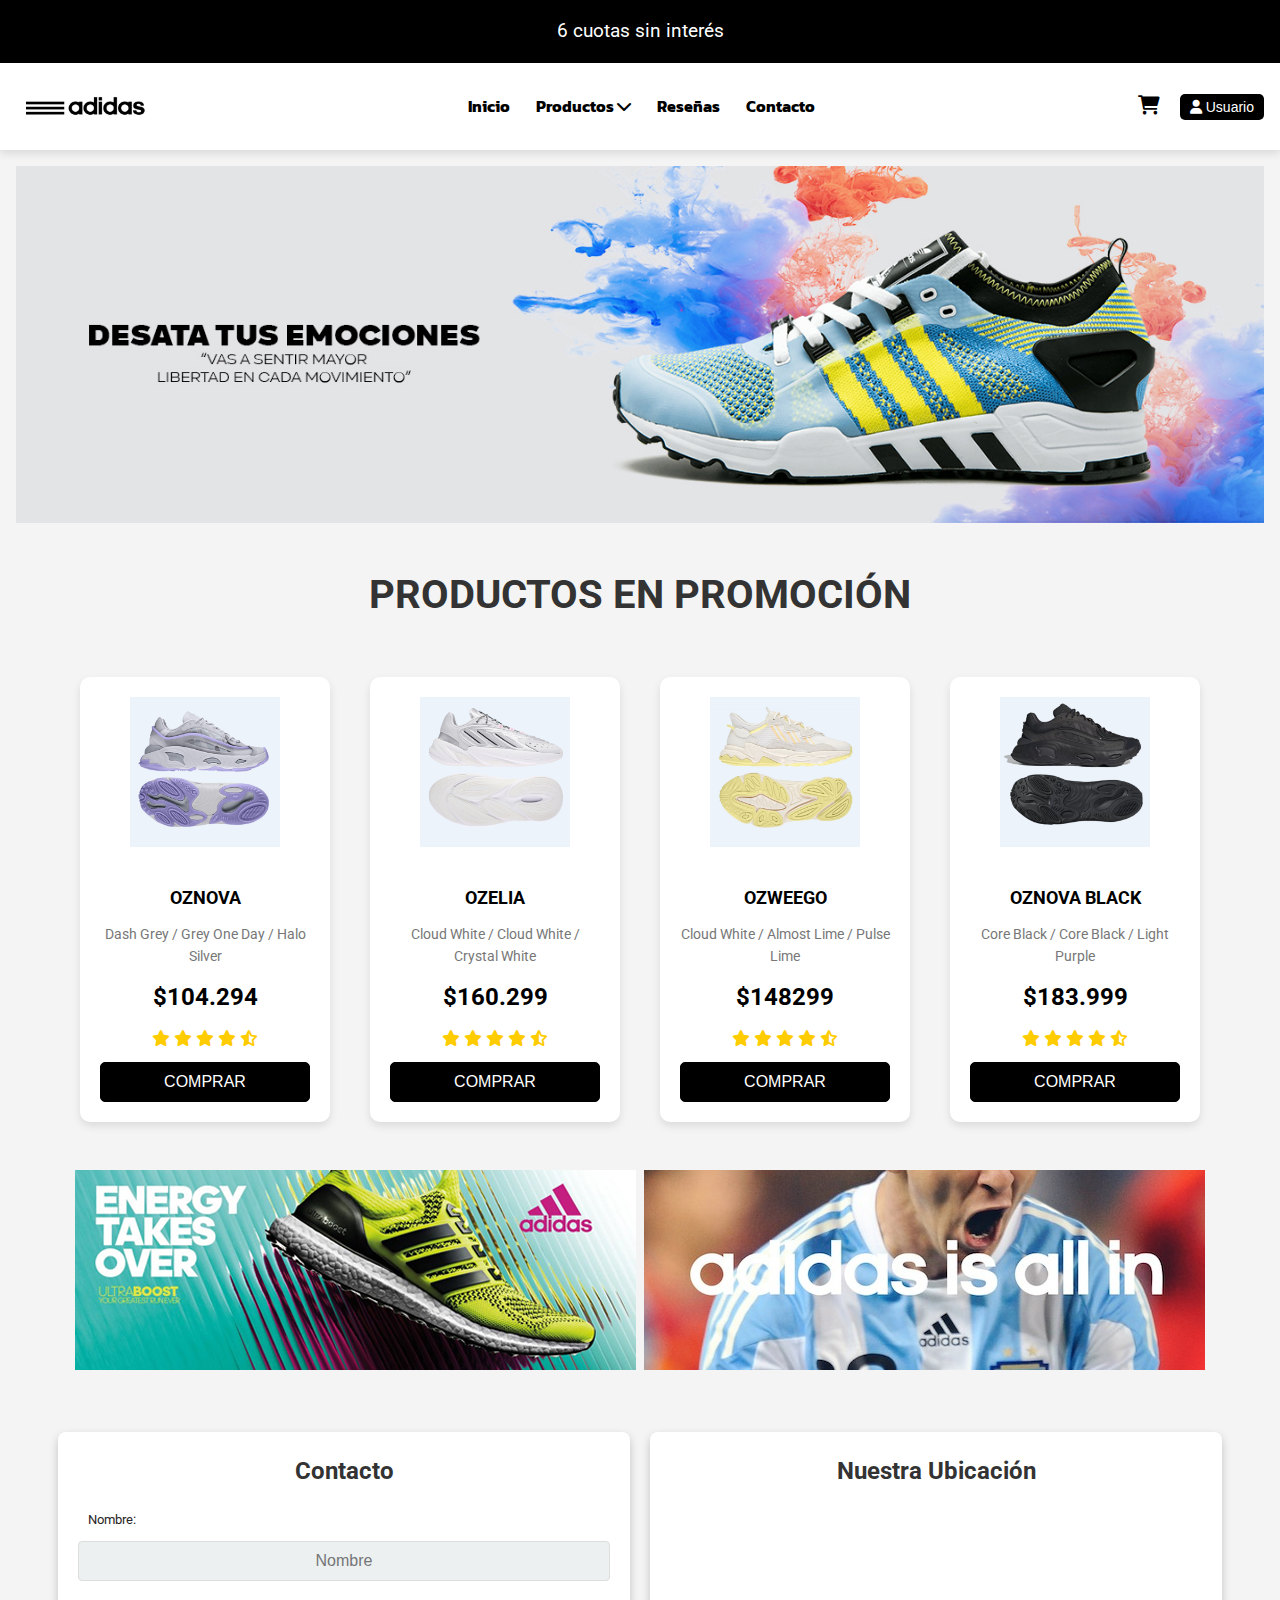
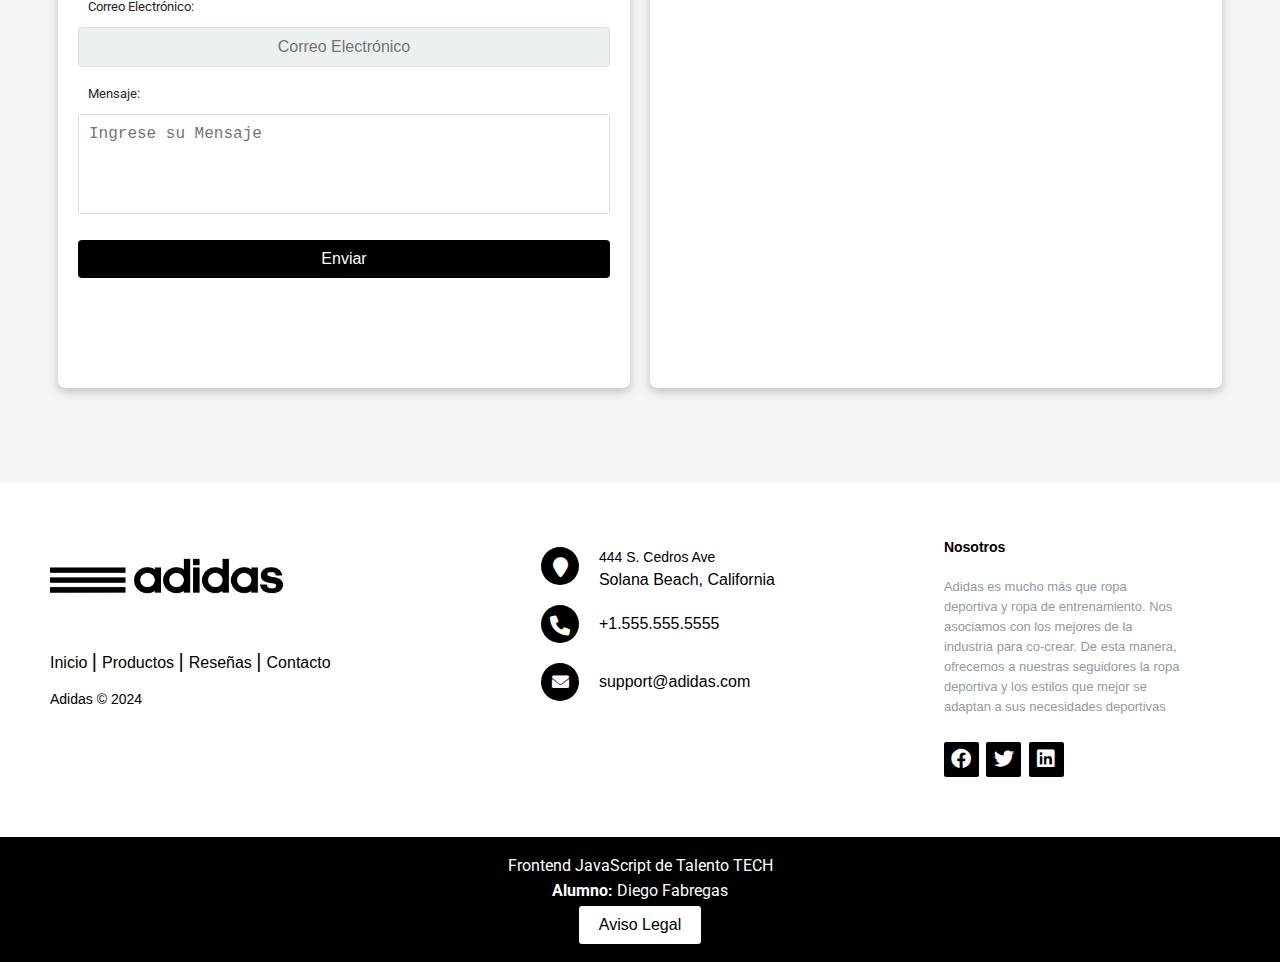
==== index.html @ f46378c2 "first commit" ====
<!DOCTYPE html>
<html lang="es">
<head>
    <meta charset="UTF-8">
    <meta name="viewport" content="width=device-width, initial-scale=1.0">
    <title>Frontend JavaScript de Talento TECH</title>
    <link rel="stylesheet" href="https://cdnjs.cloudflare.com/ajax/libs/font-awesome/6.0.0-beta3/css/all.min.css">
    <link rel="stylesheet" href="css/styles.css">
    <!-- Fuente Google--> 
    <link href="https://fonts.googleapis.com/css2?family=Kanit:wght@700&display=swap" rel="stylesheet">
    


       
</head>
<body>

    <header>       
        <div class="cuotas-text">6 cuotas sin interés</div> <!-- Texto centrado -->
    </header>

    <nav>
      <img src="logo.png" alt="Logo" class="logo"> <!-- Logo -->
      <ul id="menu">
          <li><a href="index.html">Inicio</a></li>
          <li>
            <a href="productos.html">Productos <i class="fas fa-chevron-down"></i></a>
              <ul class="submenu">
                  <li><a href="#">Hombre</a></li>
                  <li><a href="#">Mujer</a></li>
                  <li><a href="#">Niño</a></li>
              </ul>
          </li>
          <li><a href="reseñas.html">Reseñas</a></li>
          <li><a href="#contacto">Contacto</a></li>
      </ul>
      <div class="social-icons">
        <a href="#" target="_blank"><i class="fas fa-shopping-cart"></i> </a>
      </div>
      <a href="login.html" class="user-link">
          <button class="user-button">
              <i class="fa fa-user"></i> Usuario
          </button>
      </a>
      <div class="menu-icon" onclick="toggleMenu()">
          <span></span>
          <span></span>
          <span></span>
      </div>
  </nav>
  
  
    <main>
      <div class="popupBox">
        <div class="popupBox__content">
          <div class="close"></div>
          <div class="popupBox__img">
            <img src="img/imagenpoppus.jpg" alt="Gift Icon" />
          </div>
          <div class="popupBox__contentTwo">
            <h3 class="popupBox__title">GRAN OFERTA</h3>
            <h2 class="popupBox__titleTwo">20 %<span> Off</span></h2>
            <p class="popupBox__description">
                HACETE FANS Y CONSEGUÍ TÚ DESCUENTO  DE BIENVENIDA
            </p>
            <a href="#" class="popupBox__btn">¡Súmate ya!</a>          
          </div>
        </div>
      </div>

        <div class="image-container">
            <img src="img/banner.jpg" alt="Imagen de ancho completo">
        </div>

        <section>
         <!-- SECTION PRODUCTOS -->    
       
     <!-- SECTION PRODUCTOS -->    
       
     <section class="product-section">
      <h1 >PRODUCTOS EN PROMOCIÓN</h1>
  <div class="card-container">
  <!-- Tarjetas de productos -->
  <div class="card card-1">
  <img alt="A stylish wristwatch with a green strap" height="100" src="img/card1.jpg" width="100"/>
    <h2>
     OZNOVA 
    </h2>
    <p>
    Dash Grey / Grey One Day / Halo Silver
    </p>
    <div class="price">
    $104.294
    </div>
    <div class="stars">
        <i class="fas fa-star">
        </i>
        <i class="fas fa-star">
        </i>
        <i class="fas fa-star">
        </i>
        <i class="fas fa-star">
        </i>
        <i class="fas fa-star-half-alt">
        </i>
       </div>
     <button class="add-to-cart">
        COMPRAR
     </button>
    </div>
      <div class="card card-2">
       <img alt="A pair of red sports shoes" height="100" src="img/card2.jpg" width="100"/>
       <h2>
        OZELIA
       </h2>
       <p>
       Cloud White / Cloud White / Crystal White
       </p>
       <div class="price">
        $160.299
       </div>
       <div class="stars">
        <i class="fas fa-star">
        </i>
        <i class="fas fa-star">
        </i>
        <i class="fas fa-star">
        </i>
        <i class="fas fa-star">
        </i>
        <i class="fas fa-star-half-alt">
        </i>
       </div>
       <button class="add-to-cart">
        COMPRAR
       </button>
      </div>
      <div class="card card-3">
       <img alt="An orange T-shirt" height="100" src="img/card3.jpg" width="100"/>
       <h2>
        OZWEEGO
       </h2>
       <p>
        Cloud White / Almost Lime / Pulse Lime
       </p>
       <div class="price">
        $148299
       </div>
       <div class="stars">
        <i class="fas fa-star">
        </i>
        <i class="fas fa-star">
        </i>
        <i class="fas fa-star">
        </i>
        <i class="fas fa-star">
        </i>
        <i class="fas fa-star-half-alt">
        </i>
       </div>
       <button class="add-to-cart">
        COMPRAR
       </button>
      </div>
      <div class="card card-4">
          <img alt="A pair of red sports shoes" height="100" src="img/card4.jpg" width="100"/>
          <h2>
           OZNOVA BLACK
          </h2>
          <p>
          Core Black / Core Black / Light Purple
          </p>
          <div class="price">
           $183.999
          </div>
          <div class="stars">
           <i class="fas fa-star">
           </i>
           <i class="fas fa-star">
           </i>
           <i class="fas fa-star">
           </i>
           <i class="fas fa-star">
           </i>
           <i class="fas fa-star-half-alt">
           </i>
          </div>
          <button class="add-to-cart">
           COMPRAR
          </button>
         </div>
  </div>
</section> 
 
    


  <!--Slider-->
  <section>
    <div class="slide-wrap">
      <div class="slider-container">
        <div class="slider">
          <div class="slide" id="slide-1"><img src="img/slider1.jpg" alt="slider1"></div>
          <div class="slide" id="slide-2"><img src="img/slider4.jpg" alt="slider2"></div>
          <div class="slide" id="slide-6"><img src="img/slider6.jpg" alt="slider6"></div>
          <div class="slide" id="slide-3"><img src="img/slider3.jpg" alt="slider3"></div>        
          <div class="slide" id="slide-5"><img src="img/slider5.jpg" alt="slider5"></div>
          
        </div>
  
        <div class="slider">
          <div class="slide" id="slide-6"><img src="img/slider6.jpg" alt="slider6"></div>
          <div class="slide" id="slide-2"><img src="img/slider2.jpg" alt="slider2"></div>
          <div class="slide" id="slide-3"><img src="img/slider3.jpg" alt="slider3"></div>      
                  <div class="slide" id="slide-1"><img src="img/slider1.jpg" alt="slider1"></div>  
          <div class="slide" id="slide-5"><img src="img/slider5.jpg" alt="slider5"></div>
        </div>
      </div>
    </div>
  </section>
       

  <section class="contact-map-section">
    <div  id="contacto" class="contact-container">
        <h2>Contacto</h2>
        <form action="https://formspree.io/f/mwpkpbjp" method="POST">
            <label class="login-label" for="nombre">
                Nombre:
            </label>
            <input type="text" id="nombre" name="nombre" placeholder="Nombre" required>

            <label class="login-label" for="email">
                Correo Electrónico:
            </label>
            <input type="email" id="email" name="email" placeholder="Correo Electrónico" required>

            <label class="login-label" for="mensaje">
                Mensaje:
            </label>
            <textarea id="mensaje" name="mensaje" placeholder="Ingrese su Mensaje" required></textarea>

            <input type="submit" value="Enviar">
        </form>
    </div>
    <div class="map-container">
        <h2>Nuestra Ubicación</h2>
        <iframe
            src="https://www.google.com/maps/embed?pb=!1m18!1m12!1m3!1d3153.030083446524!2d-122.41941568468136!3d37.77492927975944!2m3!1f0!2f0!3f0!3m2!1i1024!2i768!4f13.1!3m3!1m2!1s0x808581ca5d6a2b5b%3A0x3d85bc3e4bcf4b4b!2sSan%20Francisco%2C%20California%2C%20EE. UU.!5e0!3m2!1ses!2sco!4v1633788171664!5m2!1ses!2sco"
            width="100%"
            height="450"
            style="border:0;"
            allowfullscreen=""
            loading="lazy"></iframe>
    </div>
</section>



</main>


<footer class="footer-distributed">

      <div class="footer-left">

       <img src="logo.png" alt="ADIDAS" height="50%" width="50%">

        <p class="footer-links">
          <a href="index.html" class="link-1">Inicio</a>
          
          <a href="pruductos.html">Productos</a>
        
          <a href="reselas.html">Reseñas</a>
        
          <a href="#contacto">Contacto</a>
          
          </p>

        <p class="footer-company-name">Adidas © 2024</p>
      </div>

      <div class="footer-center">

        <div>
          <i class="fa fa-map-marker"></i>
          <p><span>444 S. Cedros Ave</span> Solana Beach, California</p>
        </div>

        <div>
          <i class="fa fa-phone"></i>
          <p>+1.555.555.5555</p>
        </div>

        <div>
          <i class="fa fa-envelope"></i>
          <p><a href="mailto:support@company.com">support@adidas.com</a></p>
        </div>

      </div>

      <div class="footer-right">

        <p class="footer-company-about">
          <span>Nosotros</span>
          Adidas es mucho más que ropa deportiva y ropa de entrenamiento. Nos asociamos con los mejores de la industria para co-crear. De esta manera, ofrecemos a nuestras seguidores la ropa deportiva y los estilos que mejor se adaptan a sus necesidades deportivas
        </p>

        <div class="footer-icons">

          <a href="#"><i class="fab fa-facebook"></i></a>
          <a href="#"><i class="fab fa-twitter"></i></a>
          <a href="#"><i class="fab fa-linkedin"></i></a>
          

        

        </div>

      </div>

    </footer>

    <footer>
        <p> Frontend JavaScript de Talento TECH<p>         
          <strong>Alumno:</strong> Diego Fabregas </p>    <button class="legal-btn" onclick="mostrarAlerta()"">Aviso Legal</button>
    </footer>

    <script>
        function toggleMenu() {
            const menu = document.getElementById('menu');
            menu.classList.toggle('show'); // Añade o elimina la clase 'show' para mostrar/ocultar el menú
        }

         


    </script>
</body>
</html>
---- css/styles.css ----
@import url('https://fonts.googleapis.com/css2?family=Roboto:wght@400;700&display=swap');


* {
    margin: 0;
    padding: 0;
    box-sizing: border-box;
}

body {
  font-family: 'Roboto', sans-serif;
    line-height: 1.6;
    background-color: #f4f4f4;
}

/* Estilos para el header */
header {
    background-color: #000;
    color: #fff;
    padding: 1rem;
    display: flex;
    justify-content: center; /* Centrar el texto en el header */
    align-items: center;
}
main {
    padding: 1rem;
}

section {
    background-color: #f4f4f4;
    padding: 1rem;
    margin-bottom: 1rem;
}

footer {
background-color: #000000;
color: white;
text-align: center;
padding: 1rem;
position: relative;
bottom: 0;
width: 100%;
box-shadow: 0 4px 2px rgba(0, 0, 0, 0.5); 
}



.cuotas-text {
    font-size: 1.2rem;
    text-align: center;
    margin: 0; 
    white-space: nowrap; 
}

/* Estilos para el nav */

nav {
background-color: #fff;
padding: 0.8rem 1rem;
display: flex;
flex-direction: row; 
align-items: center;
justify-content: space-between; 
font-family: 'Kanit', sans-serif;
font-weight: 700;   
box-shadow: 0 4px 8px rgba(0, 0, 0, 0.1); 
}

.logo {
    height: 20%;
    margin: 10px; 
    }
    
nav .logo {
margin-right: auto; 
width: 120px; 
}

nav ul {
list-style-type: none;
display: flex;
justify-content: center; 
flex-grow: 1; 
margin: 0; 
padding: 0; 
gap: 10px; 
}

nav ul li {
margin: 0;
}

nav ul li a {
color: black;
text-decoration: none;
padding: 0.5rem 0.5rem; 
display: block;
}

nav ul li a:hover {
background-color: #000000;
color: #fff;
}

/* Estilo del botón de usuario */
.user-button {
border: none;
background-color: #000000; 
color: #fff; 
font-size: 14px; 
padding: 5px 10px; 
border-radius: 5px;
cursor: pointer;
transition: background-color 0.3s ease, border 0.3s ease;
margin-left: 20px; 
}

.user-button:hover {
background-color: #ffffff; 
color: #000000; 
border: 2px solid #000000; 
}


.social-icons {
margin-left: auto; 
}

.social-icons a {
color: black; 
text-decoration: none;
font-size: 1.2rem; 
}

.social-icons a:hover {
color: #ccc; 
}


/* Estilo del botón de usuario */
.user-button {
    border: none;
    background-color: #000000; 
    color: #fff; 
    font-size: 14px; 
    padding: 5px 10px; 
    border-radius: 5px;
    cursor: pointer;
    transition: background-color 0.3s ease, border 0.3s ease; 
    margin-left: 20px; 
}

.user-button:hover {
    background-color: #ffffff; 
    color: #000000; 
    border: 2px solid #000000;
}

/* Cambiar color de los iconos de redes sociales a negro */
.social-icons a {
    color: black; 
    text-decoration: none;
    font-size: 1.2rem; 
}

.social-icons a:hover {
    color: #ccc; 
}

/*IMAGEN BANNER*/  
.image-container {
    width: 100%;
    overflow: hidden; 
}

.image-container img {
    width: 100%; 
    height: auto; 
    object-fit: cover; 
}

/* Menú hamburguesa */
.menu-icon {
    display: none;
    cursor: pointer;
    font-size: 1.5rem;
    color: black;
}

.menu-icon span {
    display: block;
    height: 3px;
    width: 25px;
    background-color: black;
    margin: 5px 0;
}

/* Estilos para el submenú */
nav ul li {
position: relative; 
}

.submenu {
display: none; 
position: absolute; 
top: 100%; 
left: 0; 
background-color: #fff; 
box-shadow: 0 2px 5px rgba(0, 0, 0, 0.1); 
z-index: 1;
padding: 0; 
}

nav ul li:hover .submenu {
display: block;
}

.submenu li {
white-space: nowrap; 
}

.submenu li a {
padding: 0.5rem 1rem; 
display: block; 
color: black; 
}

.submenu li a:hover {
background-color: #000; 
color: #fff; 
}


/* POPUPS */
.popupBox {
position: fixed;
top: 50%;
left: 50%;
transform: translate(-50%, -50%);
display: none;
z-index: 1000; 
}

.popupBox__content {
position: relative;
width: 700px; 
height: 400px;
background: #fff;
border-radius: 20px; 
display: flex;
box-shadow: 0 4px 16px rgba(0, 0, 0, 0.3); 
}

.popupBox__img {
width: 350px; 
height: 100%;
display: flex;
justify-content: center;
align-items: center;
}

.popupBox__img img {
width: 90%; 
border-radius: 15px; 
}

.popupBox__contentTwo {
width: 350px; 
padding: 20px;
display: flex;
flex-direction: column; 
justify-content: center; 
text-align: center; 
}

.popupBox__title {
color: #ff0000;
font-weight: bold; 
font-size: 2.5em; 
margin-bottom: 10px; 
}

.popupBox__titleTwo {
font-size: 3.5em; 
color: #000000; 
margin: 10px 0;
text-shadow: 2px 2px 4px rgba(0, 0, 0, 0.2); 
}

.popupBox__description {
font-weight: 300; 
font-size: 1.2em; 
color: #666; 
margin: 15px 0; 
}

.popupBox__btn {
display: inline-block;
padding: 12px 24px;
background: #000000; 
text-decoration: none;
color: #fff; 
border-radius: 8px; 
transition: background 0.3s, transform 0.3s; 
}

.popupBox__btn:hover {
background-color: #ffffff;
color: #000000;
border: 2px solid #000000;
transform: translateY(-2px); 
}

.close {
position: absolute;
top: 15px;
right: 15px;
width: 40px;
height: 40px;
background: #f3f3f3 url(https://www.pikpng.com/pngl/m/302-3024308_close-icon-png-x-png-icon-clipart.png) no-repeat center;
background-size: 20px; 
z-index: 1100; 
cursor: pointer;
border-radius: 50%;
}

/* Para asegurar que los popups se vean bien en dispositivos móviles */
@media (max-width: 768px) {
    .popupBox__content {
        flex-direction: column;
        width: 98%;
        height: auto;
    }

    .popupBox__img {
        width: 100%;
        height: auto;
        padding: 20px;
    }

    .popupBox__img img {
        width: 70%;
    }

    .popupBox__contentTwo {
        width: 100%;
        padding: 20px;
    }
}



@media (min-width:576px) and (max-width:1000px)
{

}

@media (min-width:1001px) and (max-width:1200 px)
{

}

@media  (max-width:1201 px)
{
  
}



/*TARJETAS PRODUCTOS*/

.product-section h1 {
    text-align: center;
    font-size: 2.5rem;
    font-weight: bold;
    margin-bottom: 20px;
    color: #333; 
}

.titulo-promocion {
text-align: center; 
margin: 20px 0; 
font-size: 2rem;
color: #000;
}

.card-container {
display: flex;
gap: 40px;
margin-top: 30px; 
justify-content: center; 
flex-wrap: wrap; 
}

.card {
background-color: #fff;
border-radius: 10px;
box-shadow: 0 4px 8px rgba(0, 0, 0, 0.1);
width: 250px;
text-align: center;
padding: 20px;
margin-top: 20px; 
}
.card img {
width: 150px; 
height: 150px; 
object-fit: contain; 
margin-bottom: 20px;
}

.card h2 {
font-size: 18px;
margin: 10px 0;
}
.card p {
color: #777;
font-size: 14px;
margin: 10px 0;
}
.card .price {
font-size: 24px;
color: #000000; 
font-weight: bold; 
margin: 10px 0;
}
.card .stars {
color: #ffcc00;
margin: 10px 0;
}
.card .add-to-cart {
display: block;
width: 100%;
padding: 10px;
border: 1px solid #000000; 
border-radius: 5px;
background-color: #000000; 
color: #ffffff; 
font-size: 16px;
cursor: pointer;
transition: background-color 0.3s, border-color 0.3s;
}

.card .add-to-cart:hover {
background-color: #ffffff; 
color: #000000; 
border-color: #000000; 
}

/*TARJETA RESPONSIVE*/ 
@media (max-width: 768px) {
    .card {
        width: 330px; 
    }

    .card img {
        width: 200px; 
        height: 200px; 
    }
}

/* Slider */
/* Ajuste del margen entre sliders */
.slider-container {
    display: flex;
    flex-direction: row; /* Alinea los sliders en una fila */
    gap: 0.5em; /* Espacio reducido entre los sliders */
    justify-content: center; /* Centra los sliders horizontalmente */
  }
  
  .slider {
    width: 561px; /* Asegúrate de que sea lo suficientemente ancho */
    height: 200px; /* Ajusta a la altura de las imágenes */
    display: flex;
    overflow: hidden;
    scroll-behavior: smooth;
    scrollbar-width: none;
  }
  
  .slide {
    flex-shrink: 0; /* Previene que se reduzcan las imágenes */
    width: 100%; 
    height: 100%;
  }
  
  .slider::-webkit-scrollbar {
    display: none; /* Oculta el scrollbar */
  }
  
  .slide img {
    width: 561px; /* Ancho exacto de la imagen */
    height: 200px; /* Altura exacta de la imagen */
    object-fit: cover; /* Asegura que las imágenes no se deformen */
  }
  
  
  @media (max-width: 768px) {
    .slider {
      width: 100%;
      height: auto;
    }
  
    .slide {
      width: 100%;
    }
  
    .slide img {
      width: 100%;
      height: auto;
      object-fit: cover;
    }
  }
  




/* Cambios para responsive */

@media (max-width: 768px) {
nav {
flex-direction: column; 
}

.logo {
margin-bottom: 1rem; 
}

.social-icons {
margin: 0; 
display: flex; 
justify-content: center;
}

.social-icons a {
margin: 0 5px; 
}

nav ul {
flex-direction: column; 
display: none; 
position: static; 
background-color: white; 
z-index: 10;
padding: 1rem 0;
margin: 0; 
width: 100%; 
}

nav ul.show {
display: flex; 
}

.menu-icon {
display: block; 
margin: 1rem 0; 
}

.user-button {
margin: 0; 
}

.user-link {
margin-top: 1rem; 
}
}

.legal-btn {
background-color: white;          
color: black;                    
border: 2px solid black;        
border-radius: 5px;            
padding: 10px 20px;             
font-size: 16px;                
cursor: pointer;                
transition: background-color 0.3s; 
}

.legal-btn:hover {
background-color: lightgray;     
}



/* Estilos inicio de sesión */
.login {
    margin: 90px auto;
    width: 300px;
}

.login-screen {
    background-color: #FFF;
    padding: 20px;
    border-radius: 10px;
    box-shadow: #333 4px 4px 5px;
}

.centrartitulo {
    text-align: center;
    color: #777;
}


.login-label {
    color: #292524;
    font-size: 0.8rem;
    margin-top: 0.5em;  
    text-align: left; 
    display: block; 
    margin-left: 10px;
}

.control-group {
    margin-bottom: 10px;
}

input {
    text-align: center;
    background-color: #ECF0F1;
    border: 2px solid transparent;
    border-radius: 10px;
    font-size: 16px;
    font-weight: 200;
    padding: 10px 0;
    width: 250px;
    transition: border .5s;
    margin-top: 0.5em;  
}

input:focus {
    border: 2px solid #3498DB;
    box-shadow: none;
}

.btn {
    border: 2px solid transparent;
    background: #3498DB;
    color: #ffffff;
    font-size: 16px;
    line-height: 25px;
    padding: 10px 0;
    text-decoration: none;
    border-radius: 10px;
    transition: 0.25s;
    display: block;
    width: 250px;
    margin: 0 auto;
}

.btn:hover {
    background-color: #2980B9;
}

.login-link {
    font-size: 12px;
    color: #444;
    display: block;
    margin-top: 12px;
}

.credenciales {
    font-size: 12px; 
    color: #555; 
    text-align: left;
}

.container {
    display: flex;
    justify-content: center;
    align-items: center;
   
}

/* Sección de contacto */
.contact-map-section {
  display: flex;
  flex-wrap: wrap; /* Permitir que los elementos se ajusten en pantallas pequeñas */
  margin: 20px 0; /* Margen superior e inferior */
}

.contact-container,
.map-container {
  flex: 1; /* Hacer que cada contenedor ocupe el mismo espacio */
  min-width: 300px; /* Ancho mínimo para asegurarse de que el contenido no sea demasiado pequeño */
  margin: 10px; /* Espaciado entre los contenedores */
  background-color: #fff; /* Fondo blanco para los contenedores */
  border-radius: 8px; /* Bordes redondeados */
  box-shadow: 0 4px 10px rgba(0, 0, 0, 0.2); /* Sombra para el contenedor */
  padding: 20px; /* Espaciado interno */
  transition: transform 0.3s; /* Transición para efectos hover */
}



.contact-container h2,
.map-container h2 {
  text-align: center;
  margin-bottom: 20px;
  color: #333;
}

.contact-container input[type="text"],
.contact-container input[type="email"],
.contact-container textarea {
  width: 100%;
  padding: 10px;
  margin: 10px 0;
  border: 1px solid #ddd;
  border-radius: 4px;
  font-size: 16px;
}

.contact-container textarea {
  height: 100px;
  resize: none; /* Evitar el cambio de tamaño */
}

.contact-container input[type="submit"] {
  width: 100%;
  padding: 10px;
  background: #000;
  color: white;
  border: none;
  border-radius: 4px;
  font-size: 16px;
  cursor: pointer;
  transition: background 0.3s;
}

.contact-container input[type="submit"]:hover {
  background: #333;
}

/* Estilos responsivos */
@media (max-width: 768px) {
  .contact-map-section {
      flex-direction: column; /* Cambiar a columna en pantallas pequeñas */
      align-items: center; /* Centrar los elementos */
  }

  .contact-container,
  .map-container {
      max-width: 90%; /* Reducir el ancho máximo para que no ocupen todo el espacio */
      margin: 10px auto; /* Margen vertical entre contenedores y centrar horizontalmente */
      padding: 15px; /* Ajustar el padding para pantallas pequeñas */
      height: auto; /* Ajustar la altura a auto para contenido variable */
  }

  .map-container {
      height: 300px; /* Ajustar altura para el mapa también */
  }

  .contact-container h2,
  .map-container h2 {
      font-size: 1.5em; /* Ajustar el tamaño de fuente para títulos en móviles */
  }
}

@media (max-width: 480px) {
  .contact-container,
  .map-container {
      max-width: 100%; /* Hacer que ocupen todo el ancho en pantallas muy pequeñas */
  }

  .contact-container input[type="text"],
  .contact-container input[type="email"],
  .contact-container textarea,
  .contact-container input[type="submit"] {
      font-size: 14px; /* Ajustar tamaño de fuente en dispositivos pequeños */
  }
}



/*Footer*/
.footer-distributed{
    background: #ffffff;
    box-shadow: 0 1px 1px 0 rgba(0, 0, 0, 0.12);
    box-sizing: border-box;
    width: 100%;
    text-align: left;
    font: bold 16px sans-serif;
    padding: 55px 50px;
  }
  
  .footer-distributed .footer-left,
  .footer-distributed .footer-center,
  .footer-distributed .footer-right{
    display: inline-block;
    vertical-align: top;
  }
  
  /* Footer left */
  
  .footer-distributed .footer-left{
    width: 40%;
  }
  
  /* The company logo */
  
  .footer-distributed h3{
    color:  #000000;
    font: normal 36px 'Open Sans', cursive;
    margin: 0;
  }
  
  .footer-distributed h3 span{
    color:  rgb(0, 0, 0);
  }
  
  /* Footer links */
  
  .footer-distributed .footer-links{
    color:  #000000;
    margin: 20px 0 12px;
    padding: 0;
  }
  
  .footer-distributed .footer-links a{
    display:inline-block;
    line-height: 1.8;
    font-weight:400;
    text-decoration: none;
    color:  inherit;
  }
  
  .footer-distributed .footer-company-name{
    color:  #000000;
    font-size: 14px;
    font-weight: normal;
    margin: 0;
  }
  
  /* Footer Center */
  
  .footer-distributed .footer-center{
    width: 35%;
  }
  
  .footer-distributed .footer-center i{
    background-color: #000000;
    color: #ffffff;
    font-size: 20px;
    width: 38px;
    height: 38px;
    border-radius: 50%;
    text-align: center;
    line-height: 42px;
    margin: 10px 15px;
    vertical-align: middle;
  }
  
  .footer-distributed .footer-center i.fa-envelope{
    font-size: 17px;
    line-height: 38px;
  }
  
  .footer-distributed .footer-center p{
    display: inline-block;
    color: #000000;
    font-weight:400;
    vertical-align: middle;
    margin:0;
  }
  
  .footer-distributed .footer-center p span{
    display:block;
    font-weight: normal;
    font-size:14px;
    line-height:2;
  }
  
  .footer-distributed .footer-center p a{
    color:  rgb(0, 0, 0);
    text-decoration: none;;
  }
  
  .footer-distributed .footer-links a:before {
    content: "|";
    font-weight:300;
    font-size: 20px;
    left: 0;
    color: #000000;
    display: inline-block;
    padding-right: 5px;
  }
  
  .footer-distributed .footer-links .link-1:before {
    content: none;
  }
  
  /* Footer Right */
  
  .footer-distributed .footer-right{
    width: 20%;
  }
  
  .footer-distributed .footer-company-about{
    line-height: 20px;
    color:  #92999f;
    font-size: 13px;
    font-weight: normal;
    margin: 0;
  }
  
  .footer-distributed .footer-company-about span{
    display: block;
    color:  #000000;
    font-size: 14px;
    font-weight: bold;
    margin-bottom: 20px;
  }
  
  .footer-distributed .footer-icons{
    margin-top: 25px;
  }
  
  .footer-distributed .footer-icons a{
    display: inline-block;
    width: 35px;
    height: 35px;
    cursor: pointer;
    background-color:  #000000;
    border-radius: 2px;
  
    font-size: 20px;
    color: #ffffff;
    text-align: center;
    line-height: 35px;
  
    margin-right: 3px;
    margin-bottom: 5px;
  }
  
  /* If you don't want the footer to be responsive, remove these media queries */
  
  @media (max-width: 880px) {
  
    .footer-distributed{
      font: bold 14px sans-serif;
    }
  
    .footer-distributed .footer-left,
    .footer-distributed .footer-center,
    .footer-distributed .footer-right{
      display: block;
      width: 100%;
      margin-bottom: 40px;
      text-align: center;
    }
  
    .footer-distributed .footer-center i{
      margin-left: 0;
    }
  
  }

  /*reseñas*/
  .reviews-section {
    text-align: center !important; /* Centra el texto */
    padding: 20px;
}

.reviews-container {
    display: grid;
    grid-template-columns: repeat(auto-fill, minmax(250px, 1fr)); /* Crea columnas responsivas */
    gap: 20px; /* Espaciado entre tarjetas */
    justify-items: center; /* Centra las tarjetas dentro de la cuadrícula */
    margin-top: 20px;
}

.review-card {
    background: #fff; /* Fondo blanco para las tarjetas */
    border-radius: 8px;
    padding: 15px;
    box-shadow: 0 2px 10px rgba(0, 0, 0, 0.1);
    text-align: center; /* Centra el texto dentro de la tarjeta */
    width: 100%; /* Asegura que la tarjeta use todo el ancho disponible */
    max-width: 300px; /* Limita el ancho máximo de la tarjeta */
}

.customer-photo img {
    width: 80px; /* Ajusta el tamaño de la imagen */
    height: 80px; /* Ajusta el tamaño de la imagen */
    border-radius: 50%; /* Hace la imagen redonda */
    object-fit: cover; /* Asegura que la imagen se recorte correctamente */
    margin-bottom: 10px; /* Espacio entre la imagen y el texto */
}
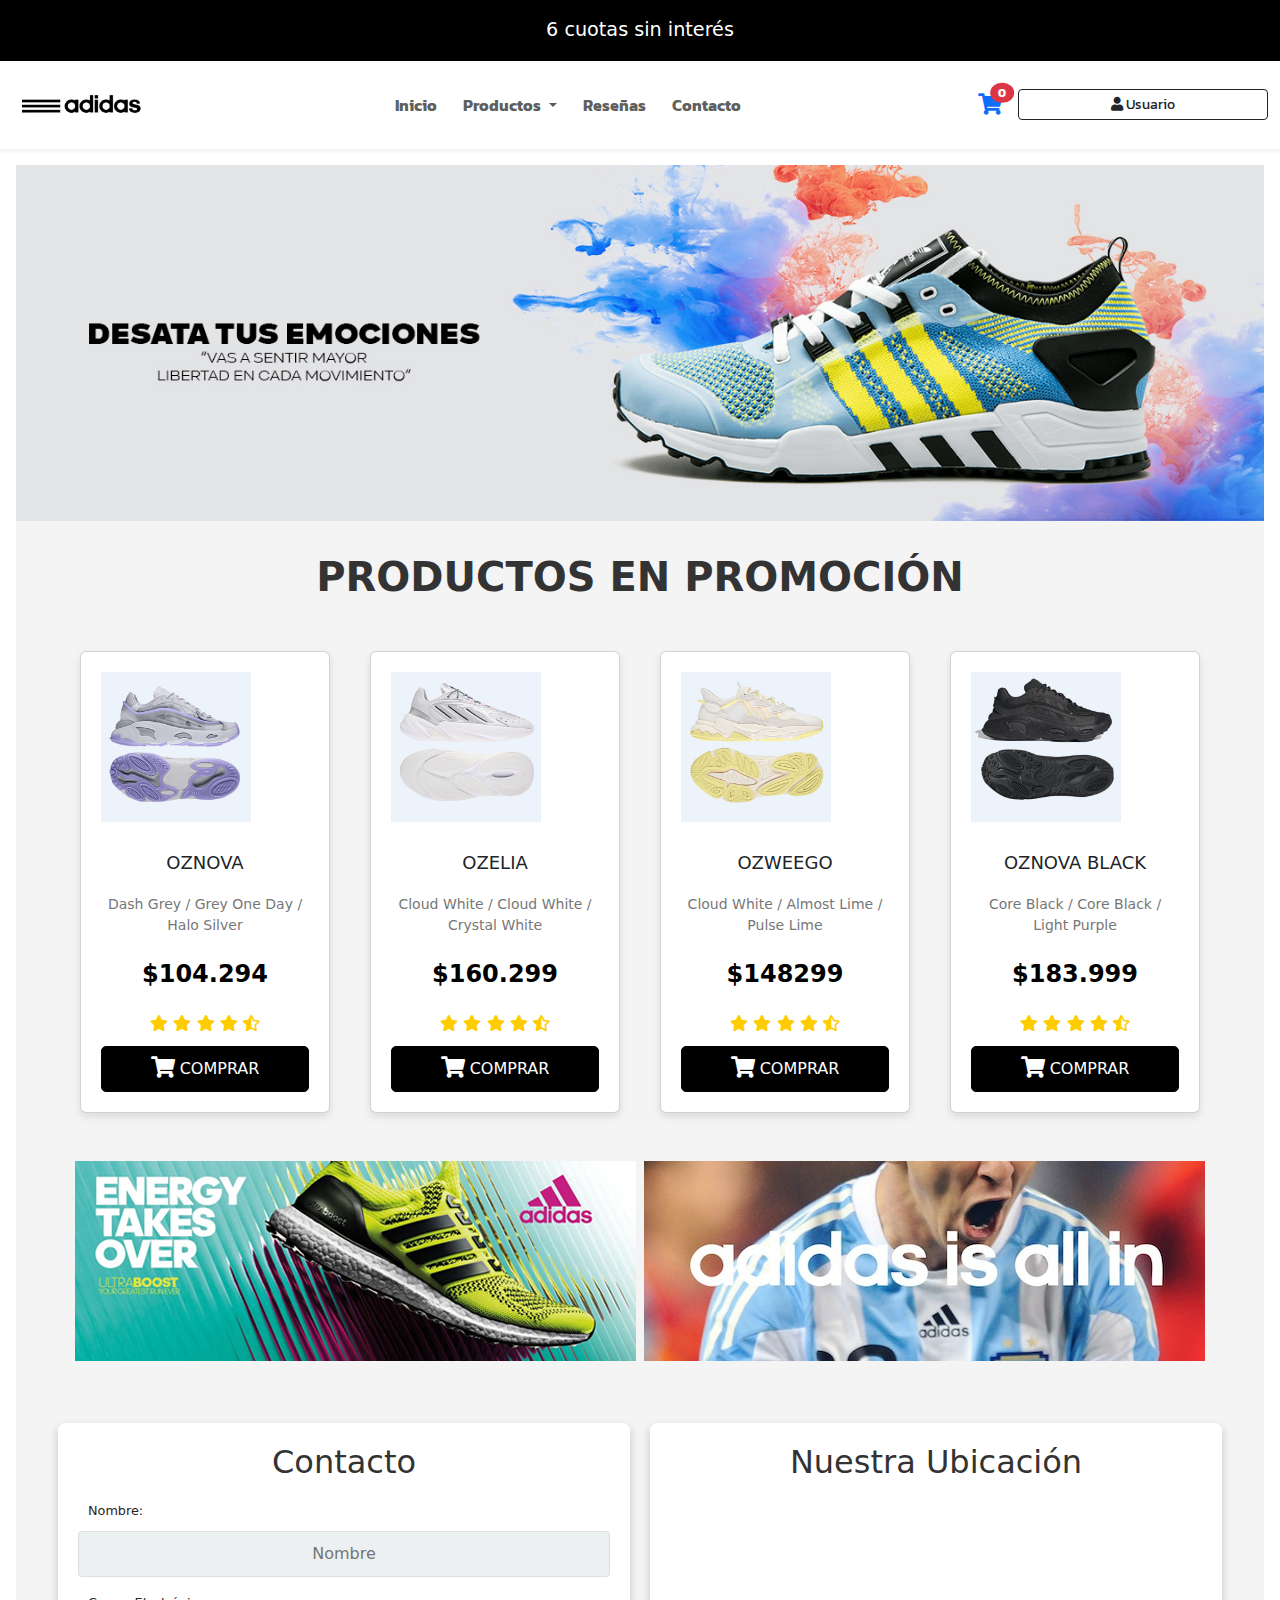
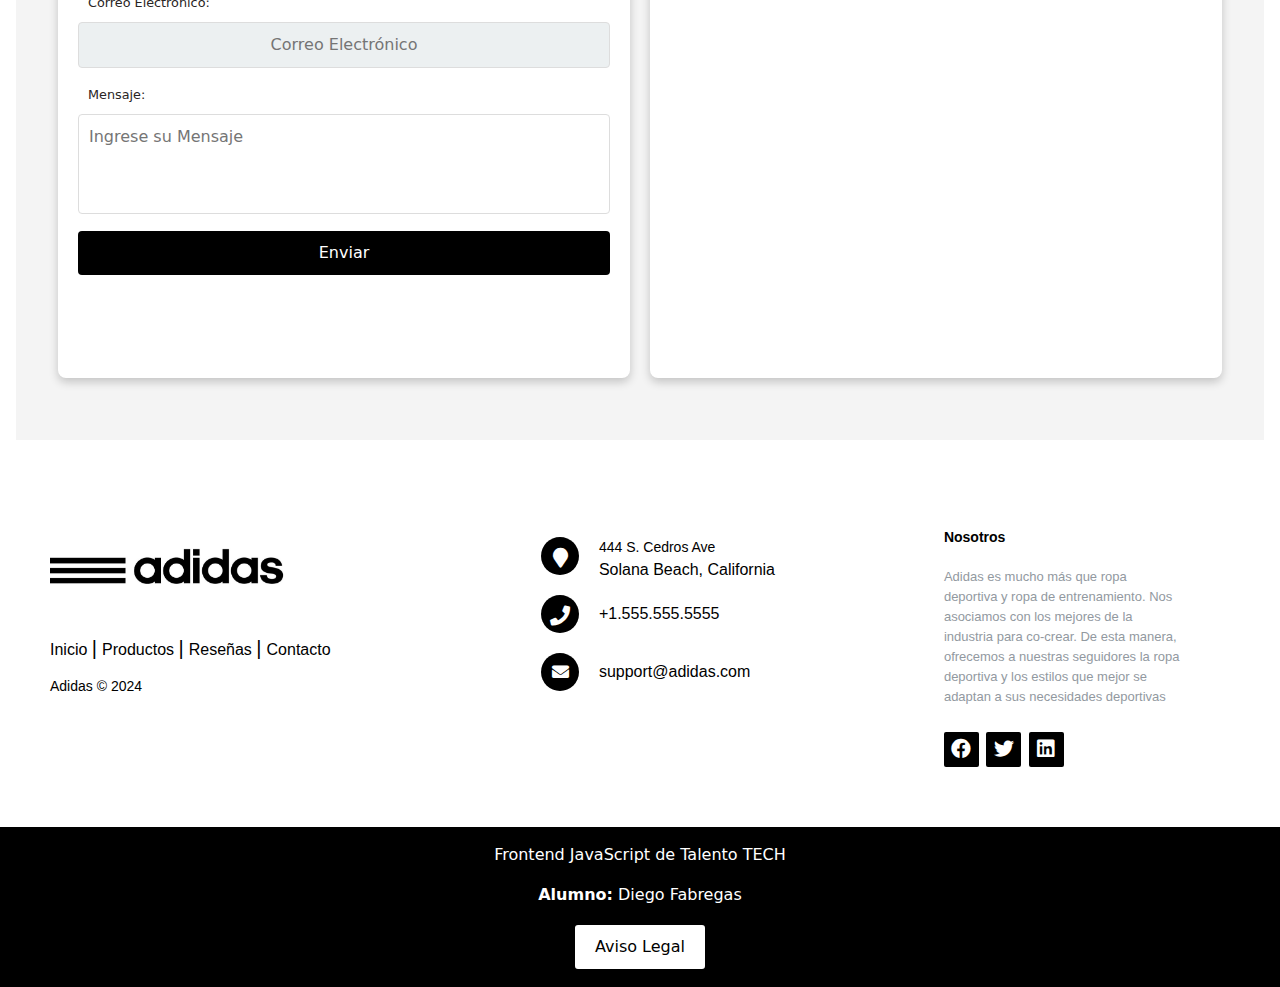
==== commit 852d7225: "Se agrego los Archivos finales" ====
--- a/index.html
+++ b/index.html
@@ -1,339 +1,422 @@
-<!DOCTYPE html>
-<html lang="es">
-<head>
-    <meta charset="UTF-8">
-    <meta name="viewport" content="width=device-width, initial-scale=1.0">
-    <title>Frontend JavaScript de Talento TECH</title>
-    <link rel="stylesheet" href="https://cdnjs.cloudflare.com/ajax/libs/font-awesome/6.0.0-beta3/css/all.min.css">
-    <link rel="stylesheet" href="css/styles.css">
-    <!-- Fuente Google--> 
-    <link href="https://fonts.googleapis.com/css2?family=Kanit:wght@700&display=swap" rel="stylesheet">
-    
-
-
-       
-</head>
-<body>
-
-    <header>       
-        <div class="cuotas-text">6 cuotas sin interés</div> <!-- Texto centrado -->
-    </header>
-
-    <nav>
-      <img src="logo.png" alt="Logo" class="logo"> <!-- Logo -->
-      <ul id="menu">
-          <li><a href="index.html">Inicio</a></li>
-          <li>
-            <a href="productos.html">Productos <i class="fas fa-chevron-down"></i></a>
-              <ul class="submenu">
-                  <li><a href="#">Hombre</a></li>
-                  <li><a href="#">Mujer</a></li>
-                  <li><a href="#">Niño</a></li>
-              </ul>
-          </li>
-          <li><a href="reseñas.html">Reseñas</a></li>
-          <li><a href="#contacto">Contacto</a></li>
-      </ul>
-      <div class="social-icons">
-        <a href="#" target="_blank"><i class="fas fa-shopping-cart"></i> </a>
-      </div>
-      <a href="login.html" class="user-link">
-          <button class="user-button">
-              <i class="fa fa-user"></i> Usuario
-          </button>
-      </a>
-      <div class="menu-icon" onclick="toggleMenu()">
-          <span></span>
-          <span></span>
-          <span></span>
-      </div>
-  </nav>
-  
-  
-    <main>
-      <div class="popupBox">
-        <div class="popupBox__content">
-          <div class="close"></div>
-          <div class="popupBox__img">
-            <img src="img/imagenpoppus.jpg" alt="Gift Icon" />
-          </div>
-          <div class="popupBox__contentTwo">
-            <h3 class="popupBox__title">GRAN OFERTA</h3>
-            <h2 class="popupBox__titleTwo">20 %<span> Off</span></h2>
-            <p class="popupBox__description">
-                HACETE FANS Y CONSEGUÍ TÚ DESCUENTO  DE BIENVENIDA
-            </p>
-            <a href="#" class="popupBox__btn">¡Súmate ya!</a>          
-          </div>
-        </div>
-      </div>
-
-        <div class="image-container">
-            <img src="img/banner.jpg" alt="Imagen de ancho completo">
-        </div>
-
-        <section>
-         <!-- SECTION PRODUCTOS -->    
-       
-     <!-- SECTION PRODUCTOS -->    
-       
-     <section class="product-section">
-      <h1 >PRODUCTOS EN PROMOCIÓN</h1>
-  <div class="card-container">
-  <!-- Tarjetas de productos -->
-  <div class="card card-1">
-  <img alt="A stylish wristwatch with a green strap" height="100" src="img/card1.jpg" width="100"/>
-    <h2>
-     OZNOVA 
-    </h2>
-    <p>
-    Dash Grey / Grey One Day / Halo Silver
-    </p>
-    <div class="price">
-    $104.294
-    </div>
-    <div class="stars">
-        <i class="fas fa-star">
-        </i>
-        <i class="fas fa-star">
-        </i>
-        <i class="fas fa-star">
-        </i>
-        <i class="fas fa-star">
-        </i>
-        <i class="fas fa-star-half-alt">
-        </i>
-       </div>
-     <button class="add-to-cart">
-        COMPRAR
-     </button>
-    </div>
-      <div class="card card-2">
-       <img alt="A pair of red sports shoes" height="100" src="img/card2.jpg" width="100"/>
-       <h2>
-        OZELIA
-       </h2>
-       <p>
-       Cloud White / Cloud White / Crystal White
-       </p>
-       <div class="price">
-        $160.299
-       </div>
-       <div class="stars">
-        <i class="fas fa-star">
-        </i>
-        <i class="fas fa-star">
-        </i>
-        <i class="fas fa-star">
-        </i>
-        <i class="fas fa-star">
-        </i>
-        <i class="fas fa-star-half-alt">
-        </i>
-       </div>
-       <button class="add-to-cart">
-        COMPRAR
-       </button>
-      </div>
-      <div class="card card-3">
-       <img alt="An orange T-shirt" height="100" src="img/card3.jpg" width="100"/>
-       <h2>
-        OZWEEGO
-       </h2>
-       <p>
-        Cloud White / Almost Lime / Pulse Lime
-       </p>
-       <div class="price">
-        $148299
-       </div>
-       <div class="stars">
-        <i class="fas fa-star">
-        </i>
-        <i class="fas fa-star">
-        </i>
-        <i class="fas fa-star">
-        </i>
-        <i class="fas fa-star">
-        </i>
-        <i class="fas fa-star-half-alt">
-        </i>
-       </div>
-       <button class="add-to-cart">
-        COMPRAR
-       </button>
-      </div>
-      <div class="card card-4">
-          <img alt="A pair of red sports shoes" height="100" src="img/card4.jpg" width="100"/>
-          <h2>
-           OZNOVA BLACK
-          </h2>
-          <p>
-          Core Black / Core Black / Light Purple
-          </p>
-          <div class="price">
-           $183.999
-          </div>
-          <div class="stars">
-           <i class="fas fa-star">
-           </i>
-           <i class="fas fa-star">
-           </i>
-           <i class="fas fa-star">
-           </i>
-           <i class="fas fa-star">
-           </i>
-           <i class="fas fa-star-half-alt">
-           </i>
-          </div>
-          <button class="add-to-cart">
-           COMPRAR
-          </button>
-         </div>
-  </div>
-</section> 
- 
-    
-
-
-  <!--Slider-->
-  <section>
-    <div class="slide-wrap">
-      <div class="slider-container">
-        <div class="slider">
-          <div class="slide" id="slide-1"><img src="img/slider1.jpg" alt="slider1"></div>
-          <div class="slide" id="slide-2"><img src="img/slider4.jpg" alt="slider2"></div>
-          <div class="slide" id="slide-6"><img src="img/slider6.jpg" alt="slider6"></div>
-          <div class="slide" id="slide-3"><img src="img/slider3.jpg" alt="slider3"></div>        
-          <div class="slide" id="slide-5"><img src="img/slider5.jpg" alt="slider5"></div>
-          
-        </div>
-  
-        <div class="slider">
-          <div class="slide" id="slide-6"><img src="img/slider6.jpg" alt="slider6"></div>
-          <div class="slide" id="slide-2"><img src="img/slider2.jpg" alt="slider2"></div>
-          <div class="slide" id="slide-3"><img src="img/slider3.jpg" alt="slider3"></div>      
-                  <div class="slide" id="slide-1"><img src="img/slider1.jpg" alt="slider1"></div>  
-          <div class="slide" id="slide-5"><img src="img/slider5.jpg" alt="slider5"></div>
-        </div>
-      </div>
-    </div>
-  </section>
-       
-
-  <section class="contact-map-section">
-    <div  id="contacto" class="contact-container">
-        <h2>Contacto</h2>
-        <form action="https://formspree.io/f/mwpkpbjp" method="POST">
-            <label class="login-label" for="nombre">
-                Nombre:
-            </label>
-            <input type="text" id="nombre" name="nombre" placeholder="Nombre" required>
-
-            <label class="login-label" for="email">
-                Correo Electrónico:
-            </label>
-            <input type="email" id="email" name="email" placeholder="Correo Electrónico" required>
-
-            <label class="login-label" for="mensaje">
-                Mensaje:
-            </label>
-            <textarea id="mensaje" name="mensaje" placeholder="Ingrese su Mensaje" required></textarea>
-
-            <input type="submit" value="Enviar">
-        </form>
-    </div>
-    <div class="map-container">
-        <h2>Nuestra Ubicación</h2>
-        <iframe
-            src="https://www.google.com/maps/embed?pb=!1m18!1m12!1m3!1d3153.030083446524!2d-122.41941568468136!3d37.77492927975944!2m3!1f0!2f0!3f0!3m2!1i1024!2i768!4f13.1!3m3!1m2!1s0x808581ca5d6a2b5b%3A0x3d85bc3e4bcf4b4b!2sSan%20Francisco%2C%20California%2C%20EE. UU.!5e0!3m2!1ses!2sco!4v1633788171664!5m2!1ses!2sco"
-            width="100%"
-            height="450"
-            style="border:0;"
-            allowfullscreen=""
-            loading="lazy"></iframe>
-    </div>
-</section>
-
-
-
-</main>
-
-
-<footer class="footer-distributed">
-
-      <div class="footer-left">
-
-       <img src="logo.png" alt="ADIDAS" height="50%" width="50%">
-
-        <p class="footer-links">
-          <a href="index.html" class="link-1">Inicio</a>
-          
-          <a href="pruductos.html">Productos</a>
-        
-          <a href="reselas.html">Reseñas</a>
-        
-          <a href="#contacto">Contacto</a>
-          
-          </p>
-
-        <p class="footer-company-name">Adidas © 2024</p>
-      </div>
-
-      <div class="footer-center">
-
-        <div>
-          <i class="fa fa-map-marker"></i>
-          <p><span>444 S. Cedros Ave</span> Solana Beach, California</p>
-        </div>
-
-        <div>
-          <i class="fa fa-phone"></i>
-          <p>+1.555.555.5555</p>
-        </div>
-
-        <div>
-          <i class="fa fa-envelope"></i>
-          <p><a href="mailto:support@company.com">support@adidas.com</a></p>
-        </div>
-
-      </div>
-
-      <div class="footer-right">
-
-        <p class="footer-company-about">
-          <span>Nosotros</span>
-          Adidas es mucho más que ropa deportiva y ropa de entrenamiento. Nos asociamos con los mejores de la industria para co-crear. De esta manera, ofrecemos a nuestras seguidores la ropa deportiva y los estilos que mejor se adaptan a sus necesidades deportivas
-        </p>
-
-        <div class="footer-icons">
-
-          <a href="#"><i class="fab fa-facebook"></i></a>
-          <a href="#"><i class="fab fa-twitter"></i></a>
-          <a href="#"><i class="fab fa-linkedin"></i></a>
-          
-
-        
-
-        </div>
-
-      </div>
-
-    </footer>
-
-    <footer>
-        <p> Frontend JavaScript de Talento TECH<p>         
-          <strong>Alumno:</strong> Diego Fabregas </p>    <button class="legal-btn" onclick="mostrarAlerta()"">Aviso Legal</button>
-    </footer>
-
-    <script>
-        function toggleMenu() {
-            const menu = document.getElementById('menu');
-            menu.classList.toggle('show'); // Añade o elimina la clase 'show' para mostrar/ocultar el menú
-        }
-
-         
-
-
-    </script>
-</body>
-</html>
+<!DOCTYPE html>
+<html lang="es">
+<head>
+    <meta charset="UTF-8">
+    <meta name="viewport" content="width=device-width, initial-scale=1.0">
+    <title>Frontend JavaScript de Talento TECH</title>
+    <link rel="stylesheet" href="https://cdnjs.cloudflare.com/ajax/libs/font-awesome/6.0.0-beta3/css/all.min.css">
+    <link rel="stylesheet" href="css/styles.css">
+    <!-- Fuente Google--> 
+    <link href="https://fonts.googleapis.com/css2?family=Kanit:wght@700&display=swap" rel="stylesheet">
+    
+     <!-- Bootstrap CSS -->
+  <link href="https://cdn.jsdelivr.net/npm/bootstrap@5.3.0/dist/css/bootstrap.min.css" rel="stylesheet">
+  <!-- Font Awesome -->
+  <link href="https://cdnjs.cloudflare.com/ajax/libs/font-awesome/5.15.4/css/all.min.css" rel="stylesheet">
+
+       
+</head>
+<body>
+
+    <header>       
+        <div class="cuotas-text">6 cuotas sin interés</div> <!-- Texto centrado -->
+    </header>
+
+    <nav class="navbar navbar-expand-lg navbar-light bg-white shadow-sm">
+      <div class="container-fluid">
+        <a class="navbar-brand" href="#">
+          <img src="logo.png" alt="Logo" class="logo">
+        </a>
+        <button class="navbar-toggler" type="button" data-bs-toggle="collapse" data-bs-target="#navbarNav" aria-controls="navbarNav" aria-expanded="false" aria-label="Toggle navigation">
+          <span class="navbar-toggler-icon"></span>
+        </button>
+        <div class="collapse navbar-collapse" id="navbarNav">
+          <ul class="navbar-nav me-auto mb-2 mb-lg-0">
+            <li class="nav-item">
+              <a class="nav-link" href="index.html">Inicio</a>
+            </li>
+            <li class="nav-item dropdown">
+              <a class="nav-link dropdown-toggle" href="productos.html" id="productosDropdown" role="button" data-bs-toggle="dropdown" aria-expanded="false">
+                Productos 
+              </a>
+              <ul class="dropdown-menu" aria-labelledby="productosDropdown">
+                <li><a class="dropdown-item" href="productos.html">Hombre</a></li>
+                <li><a class="dropdown-item" href="productos.html">Mujer</a></li>
+                <li><a class="dropdown-item" href="productos.html">Niño</a></li>
+              </ul>
+            </li>
+            <li class="nav-item">
+              <a class="nav-link" href="reseñas.html">Reseñas</a>
+            </li>
+            <li class="nav-item">
+              <a class="nav-link" href="#contacto">Contacto</a>
+            </li>
+          </ul>
+          <div class="d-flex flex-column flex-lg-row align-items-center justify-content-center">
+            <a href="carrito.html" class="mb-2 mb-lg-0 me-lg-3 position-relative">
+              <i class="fas fa-shopping-cart fa-lg"></i>
+              <span id="cart-count" class="position-absolute top-0 start-100 translate-middle badge rounded-circle bg-danger text-white">
+                0
+              </span>
+            </a>
+            <a href="login.html" class="btn btn-outline-dark user-button btn-sm">
+              <i class="fa fa-user"></i> Usuario
+            </a>
+          </div>
+          
+                    
+        </div>
+      </div>
+    </nav>
+  
+  
+    <main>
+      <div class="popupBox">
+        <div class="popupBox__content">
+          <div class="close"></div>
+          <div class="popupBox__img">
+            <img src="img/imagenpoppus.jpg" alt="Gift Icon" />
+          </div>
+          <div class="popupBox__contentTwo">
+            <h3 class="popupBox__title">GRAN OFERTA</h3>
+            <h2 class="popupBox__titleTwo">20 %<span> Off</span></h2>
+            <p class="popupBox__description">
+                HACETE FANS Y CONSEGUÍ TÚ DESCUENTO  DE BIENVENIDA
+            </p>
+            <a href="#" class="popupBox__btn">¡Súmate ya!</a>          
+          </div>
+        </div>
+      </div>
+
+        <div class="image-container">
+            <img src="img/banner.jpg" alt="Imagen de ancho completo">
+        </div>
+
+        <section>
+
+<!-- SECTION PRODUCTOS -->    
+<section class="product-section">
+      <h1 >PRODUCTOS EN PROMOCIÓN</h1>
+  <div class="card-container">
+  <!-- Tarjetas de productos -->
+  <div class="card card-1">
+  <img alt="A stylish wristwatch with a green strap" height="100" src="img/card1.jpg" width="100"/>
+    <h2>
+     OZNOVA 
+    </h2>
+    <p>
+    Dash Grey / Grey One Day / Halo Silver
+    </p>
+    <div class="price">
+    $104.294
+    </div>
+    <div class="stars">
+        <i class="fas fa-star">
+        </i>
+        <i class="fas fa-star">
+        </i>
+        <i class="fas fa-star">
+        </i>
+        <i class="fas fa-star">
+        </i>
+        <i class="fas fa-star-half-alt">
+        </i>
+       </div>
+     <button class="add-to-cart">
+      <i class="fas fa-shopping-cart fa-lg"></i> COMPRAR
+     </button>
+    </div>
+      <div class="card card-2">
+       <img alt="A pair of red sports shoes" height="100" src="img/card2.jpg" width="100"/>
+       <h2>
+        OZELIA
+       </h2>
+       <p>
+       Cloud White / Cloud White / Crystal White
+       </p>
+       <div class="price">
+        $160.299
+       </div>
+       <div class="stars">
+        <i class="fas fa-star">
+        </i>
+        <i class="fas fa-star">
+        </i>
+        <i class="fas fa-star">
+        </i>
+        <i class="fas fa-star">
+        </i>
+        <i class="fas fa-star-half-alt">
+        </i>
+       </div>
+       <button class="add-to-cart">
+        <i class="fas fa-shopping-cart fa-lg" ></i> COMPRAR
+       </button>
+      </div>
+      <div class="card card-3">
+       <img alt="An orange T-shirt" height="100" src="img/card3.jpg" width="100"/>
+       <h2>
+        OZWEEGO
+       </h2>
+       <p>
+        Cloud White / Almost Lime / Pulse Lime
+       </p>
+       <div class="price">
+        $148299
+       </div>
+       <div class="stars">
+        <i class="fas fa-star">
+        </i>
+        <i class="fas fa-star">
+        </i>
+        <i class="fas fa-star">
+        </i>
+        <i class="fas fa-star">
+        </i>
+        <i class="fas fa-star-half-alt">
+        </i>
+       </div>
+       <button class="add-to-cart">
+        <i class="fas fa-shopping-cart fa-lg"></i> COMPRAR
+       </button>
+      </div>
+      <div class="card card-4">
+          <img alt="A pair of red sports shoes" height="100" src="img/card4.jpg" width="100"/>
+          <h2>
+           OZNOVA BLACK
+          </h2>
+          <p>
+          Core Black / Core Black / Light Purple
+          </p>
+          <div class="price">
+           $183.999
+          </div>
+          <div class="stars">
+           <i class="fas fa-star">
+           </i>
+           <i class="fas fa-star">
+           </i>
+           <i class="fas fa-star">
+           </i>
+           <i class="fas fa-star">
+           </i>
+           <i class="fas fa-star-half-alt">
+           </i>
+          </div>
+          <button class="add-to-cart">
+            <i class="fas fa-shopping-cart fa-lg"></i> COMPRAR
+          </button>
+         </div>
+  </div>
+</section> 
+ 
+    
+
+
+  <!--Slider-->
+  <section>
+    <div class="slide-wrap">
+      <div class="slider-container">
+        <div class="slider">
+          <div class="slide" id="slide-1"><img src="img/slider1.jpg" alt="slider1"></div>
+          <div class="slide" id="slide-2"><img src="img/slider4.jpg" alt="slider2"></div>
+          <div class="slide" id="slide-6"><img src="img/slider6.jpg" alt="slider6"></div>
+          <div class="slide" id="slide-3"><img src="img/slider3.jpg" alt="slider3"></div>        
+          <div class="slide" id="slide-5"><img src="img/slider5.jpg" alt="slider5"></div>
+          
+        </div>
+  
+        <div class="slider">
+          <div class="slide" id="slide-6"><img src="img/slider6.jpg" alt="slider6"></div>
+          <div class="slide" id="slide-2"><img src="img/slider2.jpg" alt="slider2"></div>
+          <div class="slide" id="slide-3"><img src="img/slider3.jpg" alt="slider3"></div>      
+                  <div class="slide" id="slide-1"><img src="img/slider1.jpg" alt="slider1"></div>  
+          <div class="slide" id="slide-5"><img src="img/slider5.jpg" alt="slider5"></div>
+        </div>
+      </div>
+    </div>
+  </section>
+       
+
+  <section class="contact-map-section">
+    <div  id="contacto" class="contact-container">
+        <h2>Contacto</h2>
+        <form action="https://formspree.io/f/mwpkpbjp" method="POST">
+            <label class="login-label" for="nombre">
+                Nombre:
+            </label>
+            <input type="text" id="nombre" name="nombre" placeholder="Nombre" required>
+
+            <label class="login-label" for="email">
+                Correo Electrónico:
+            </label>
+            <input type="email" id="email" name="email" placeholder="Correo Electrónico" required>
+
+            <label class="login-label" for="mensaje">
+                Mensaje:
+            </label>
+            <textarea id="mensaje" name="mensaje" placeholder="Ingrese su Mensaje" required></textarea>
+
+            <input type="submit" value="Enviar">
+        </form>
+    </div>
+    <div class="map-container">
+        <h2>Nuestra Ubicación</h2>
+        <iframe
+            src="https://www.google.com/maps/embed?pb=!1m18!1m12!1m3!1d3153.030083446524!2d-122.41941568468136!3d37.77492927975944!2m3!1f0!2f0!3f0!3m2!1i1024!2i768!4f13.1!3m3!1m2!1s0x808581ca5d6a2b5b%3A0x3d85bc3e4bcf4b4b!2sSan%20Francisco%2C%20California%2C%20EE. UU.!5e0!3m2!1ses!2sco!4v1633788171664!5m2!1ses!2sco"
+            width="100%"
+            height="450"
+            style="border:0;"
+            allowfullscreen=""
+            loading="lazy"></iframe>
+    </div>
+</section>
+
+
+
+</main>
+
+
+<footer class="footer-distributed">
+
+      <div class="footer-left">
+
+       <img src="logo.png" alt="ADIDAS" height="50%" width="50%">
+
+        <p class="footer-links">
+          <a href="index.html" class="link-1">Inicio</a>
+          
+          <a href="pruductos.html">Productos</a>
+        
+          <a href="reselas.html">Reseñas</a>
+        
+          <a href="#contacto">Contacto</a>
+          
+          </p>
+
+        <p class="footer-company-name">Adidas © 2024</p>
+      </div>
+
+      <div class="footer-center">
+
+        <div>
+          <i class="fa fa-map-marker"></i>
+          <p><span>444 S. Cedros Ave</span> Solana Beach, California</p>
+        </div>
+
+        <div>
+          <i class="fa fa-phone"></i>
+          <p>+1.555.555.5555</p>
+        </div>
+
+        <div>
+          <i class="fa fa-envelope"></i>
+          <p><a href="mailto:support@company.com">support@adidas.com</a></p>
+        </div>
+
+      </div>
+
+      <div class="footer-right">
+
+        <p class="footer-company-about">
+          <span>Nosotros</span>
+          Adidas es mucho más que ropa deportiva y ropa de entrenamiento. Nos asociamos con los mejores de la industria para co-crear. De esta manera, ofrecemos a nuestras seguidores la ropa deportiva y los estilos que mejor se adaptan a sus necesidades deportivas
+        </p>
+
+        <div class="footer-icons">
+
+          <a href="#"><i class="fab fa-facebook"></i></a>
+          <a href="#"><i class="fab fa-twitter"></i></a>
+          <a href="#"><i class="fab fa-linkedin"></i></a>
+          
+
+        
+
+        </div>
+
+      </div>
+
+    </footer>
+
+    <footer>
+        <p> Frontend JavaScript de Talento TECH<p>         
+          <strong>Alumno:</strong> Diego Fabregas </p>    <button class="legal-btn" onclick="mostrarAlerta()"">Aviso Legal</button>
+    </footer>
+
+    <script>
+        function toggleMenu() {
+            const menu = document.getElementById('menu');
+            menu.classList.toggle('show'); // Añade o elimina la clase 'show' para mostrar/ocultar el menú
+        }
+
+          // Mostrar el popup después de 1 segundo
+    const popup = document.querySelector(".popupBox");
+    const close = document.querySelector(".close");
+    
+    window.onload = function () {
+      setTimeout(() => {
+        popup.style.display = "block";
+      }, 1000);
+    };
+    
+    close.addEventListener("click", () => {
+      popup.style.display = "none";
+    });
+
+    const sliders = document.querySelectorAll('.slider');
+
+sliders.forEach((slider) => {
+  let timeInterval = 4000; // Cambia cada 4 segundos para una transición más pausada
+
+  let scrollInterval = setInterval(() => {
+    // Mueve el slider hacia la derecha
+    slider.scrollBy({
+      left: slider.clientWidth, // Mueve el ancho del slider
+      behavior: 'smooth'
+    });
+
+    // Reinicia el scroll al principio si llega al final
+    if (slider.scrollLeft + slider.clientWidth >= slider.scrollWidth) {
+      slider.scrollTo({ left: 0, behavior: 'smooth' });
+    }
+  }, timeInterval); // Intervalo de tiempo aumentado para mayor pausa
+
+  // Detiene el auto-scroll al interactuar con el slider
+  slider.addEventListener('mouseover', () => {
+    clearInterval(scrollInterval);
+  });
+
+  // Reinicia el auto-scroll al salir del slider
+  slider.addEventListener('mouseout', () => {
+    scrollInterval = setInterval(() => {
+      slider.scrollBy({
+        left: slider.clientWidth,
+        behavior: 'smooth'
+      });
+
+      if (slider.scrollLeft + slider.clientWidth >= slider.scrollWidth) {
+        slider.scrollTo({ left: 0, behavior: 'smooth' });
+      }
+    }, timeInterval);
+  });
+});
+
+  window.onload = function () {
+      setTimeout(() => {
+        popup.style.display = "block";
+      }, 1000);
+    };
+    
+    close.addEventListener("click", () => {
+      popup.style.display = "none";
+    });
+
+    function mostrarAlerta() {
+  alert("La imagenes, fotos y logos utilizados pertenecen a la marca Adidas. Estos elementos se utilizan exclusivamente con fines educativos y no tienen intención comercial ni de infringir derechos de propiedad intelectual.");
+}
+    </script>
+
+    <script src="https://cdn.jsdelivr.net/npm/bootstrap@5.3.0/dist/js/bootstrap.bundle.min.js"></script>
+    <script src="js/app.js"></script>
+</body>
+</html>
